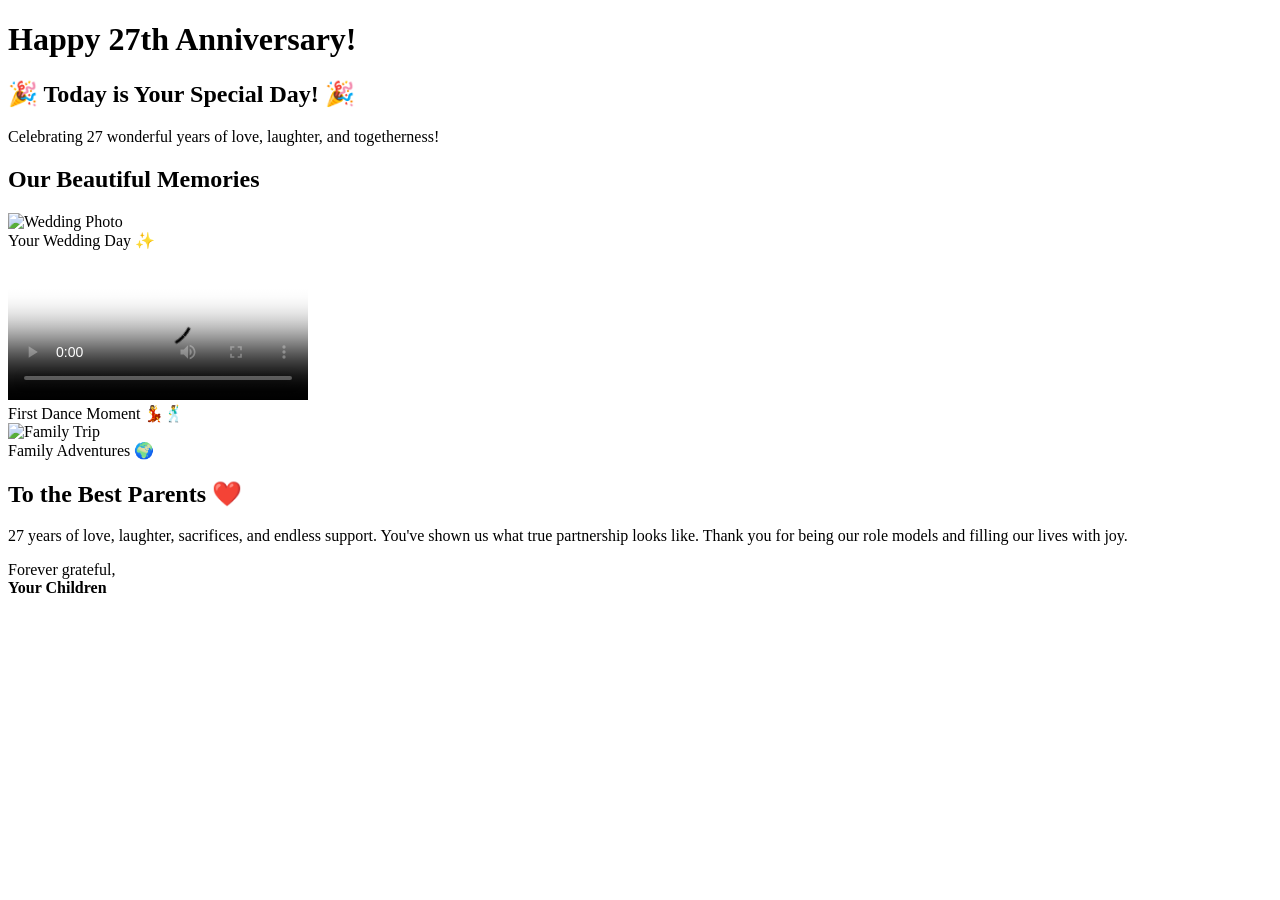
==== index.html @ d60fe7fa "Create index.html" ====
<!DOCTYPE html>
<html lang="en">
<head>
    <meta charset="UTF-8">
    <meta name="viewport" content="width=device-width, initial-scale=1.0">
    <title>Happy 27th Anniversary - Mom & Dad</title>
    <link rel="stylesheet" href="styles.css">
</head>
<body>
    <div class="hearts-container" id="hearts"></div>
    
    <header class="hero">
        <div class="hero-content">
            <h1 class="main-title">Happy 27th Anniversary!</h1>
            <div class="anniversary-message">
                <div class="today-celebration">
                    <h2>🎉 Today is Your Special Day! 🎉</h2>
                    <p>Celebrating 27 wonderful years of love, laughter, and togetherness!</p>
                </div>
            </div>
        </div>
    </header>

    <section class="gallery-section">
        <h2>Our Beautiful Memories</h2>
        <div class="gallery" id="gallery">
            <div class="gallery-item">
                <img src="https://via.placeholder.com/400x300/ff69b4/ffffff?text=Wedding+Day" alt="Wedding Photo">
                <div class="caption">Your Wedding Day ✨</div>
            </div>
            <div class="gallery-item video-item">
                <video controls poster="https://via.placeholder.com/400x300/ff1493/ffffff?text=First+Dance">
                    <source src="your-video.mp4" type="video/mp4">
                </video>
                <div class="caption">First Dance Moment 💃🕺</div>
            </div>
            <div class="gallery-item">
                <img src="https://via.placeholder.com/400x300/fecfef/d63384?text=Family+Trip" alt="Family Trip">
                <div class="caption">Family Adventures 🌍</div>
            </div>
        </div>
    </section>

    <section class="message-section">
        <div class="message-card">
            <h2>To the Best Parents ❤️</h2>
            <p class="love-message">
                27 years of love, laughter, sacrifices, and endless support. 
                You've shown us what true partnership looks like. 
                Thank you for being our role models and filling our lives with joy.
            </p>
            <div class="sign-off">
                <p>Forever grateful,<br><strong>Your Children</strong></p>
            </div>
        </div>
    </section>

    <script src="script.js"></script>
</body>
</html>
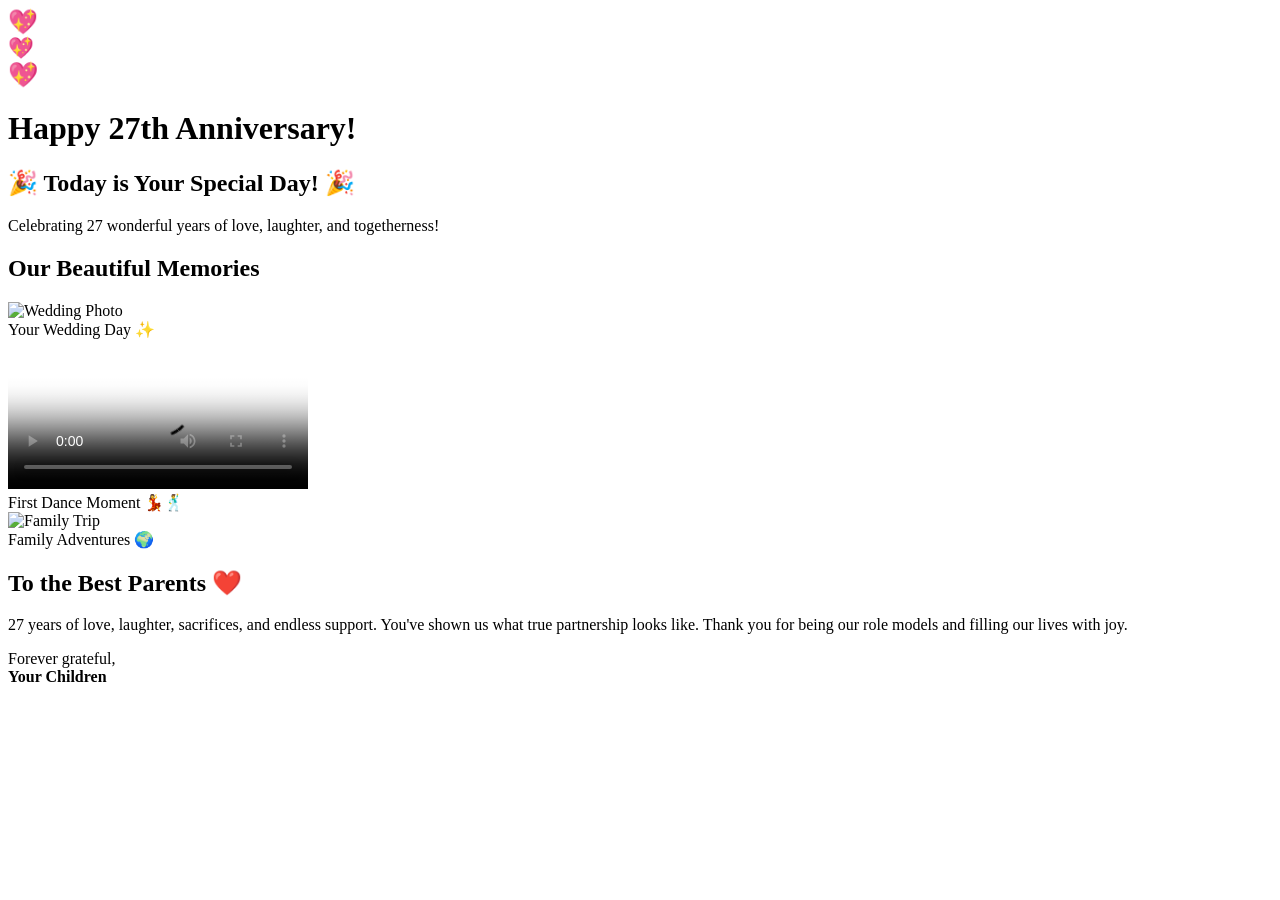
==== commit 951630e9: "Update index.html" ====
--- a/index.html
+++ b/index.html
@@ -15,14 +15,14 @@
             <div class="anniversary-message">
                 <div class="today-celebration">
                     <h2>🎉 Today is Your Special Day! 🎉</h2>
-                    <p>Celebrating 27 wonderful years of love, laughter, and togetherness!</p>
+                    <p class="celebration-subtitle">Celebrating 27 wonderful years of love, laughter, and togetherness!</p>
                 </div>
             </div>
         </div>
     </header>
 
     <section class="gallery-section">
-        <h2>Our Beautiful Memories</h2>
+        <h2 class="section-title">Our Beautiful Memories</h2>
         <div class="gallery" id="gallery">
             <div class="gallery-item">
                 <img src="https://via.placeholder.com/400x300/ff69b4/ffffff?text=Wedding+Day" alt="Wedding Photo">
@@ -43,7 +43,7 @@
 
     <section class="message-section">
         <div class="message-card">
-            <h2>To the Best Parents ❤️</h2>
+            <h2 class="section-title">To the Best Parents ❤️</h2>
             <p class="love-message">
                 27 years of love, laughter, sacrifices, and endless support. 
                 You've shown us what true partnership looks like. 
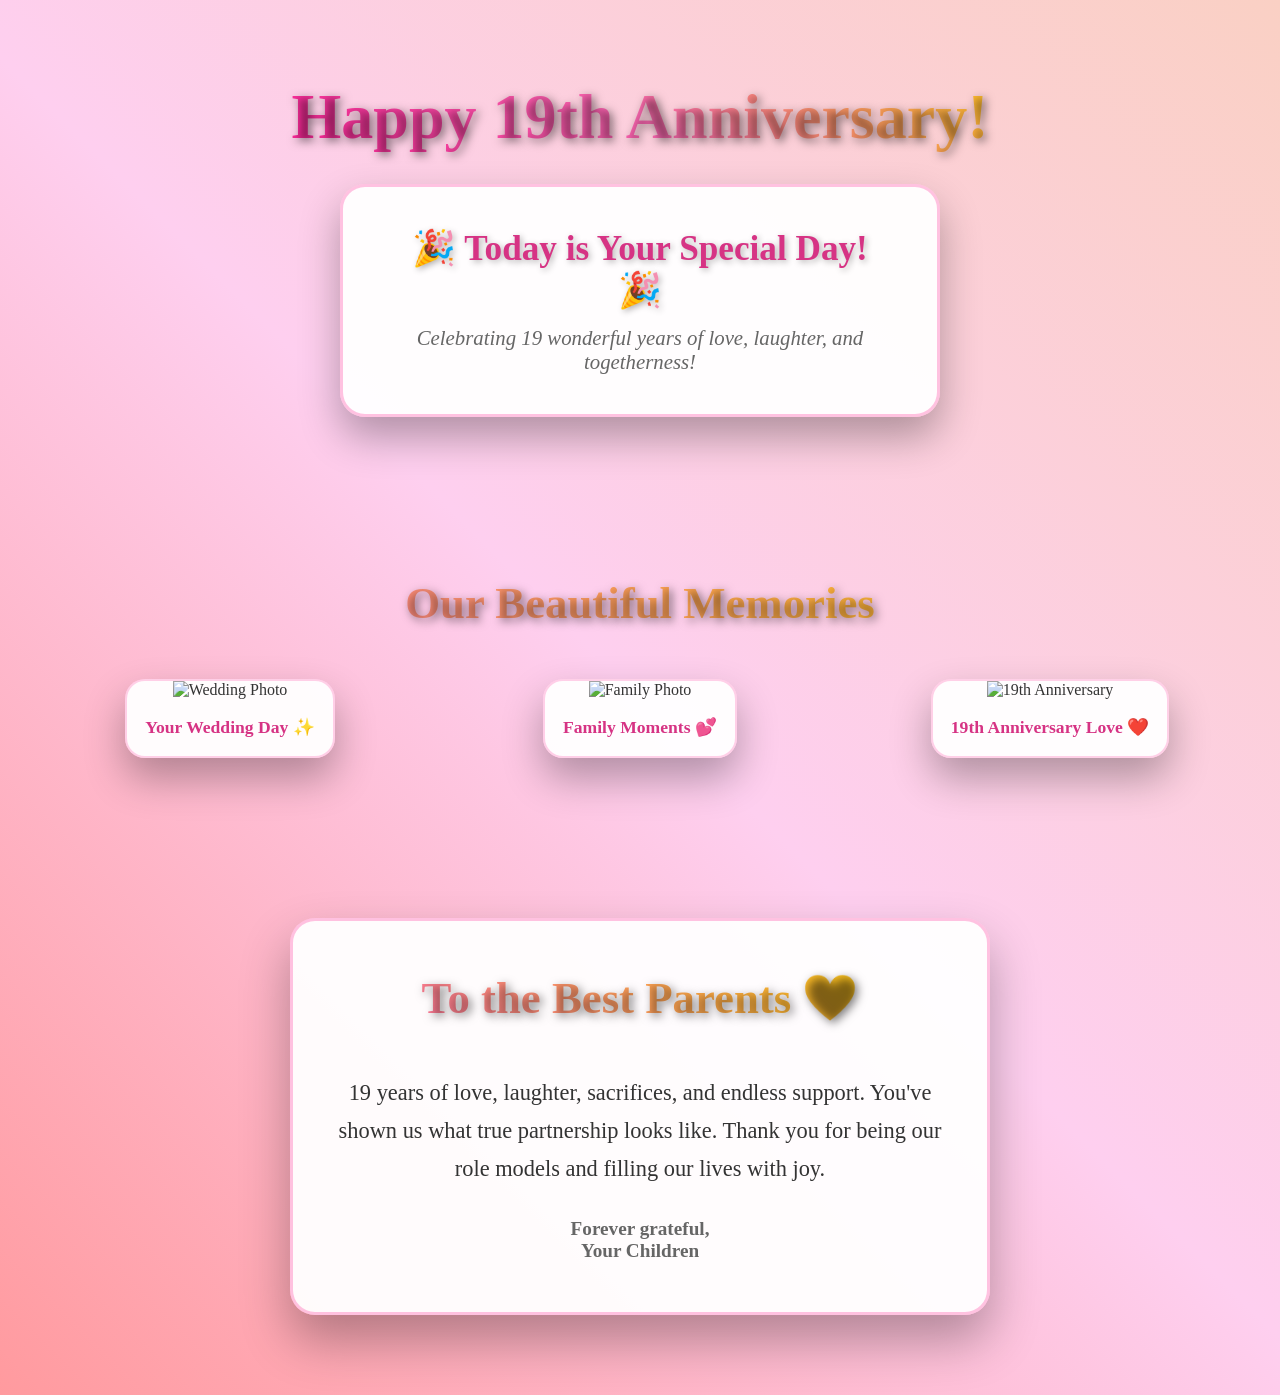
==== commit 74ed6ec4: "Update index.html" ====
--- a/index.html
+++ b/index.html
@@ -3,19 +3,94 @@
 <head>
     <meta charset="UTF-8">
     <meta name="viewport" content="width=device-width, initial-scale=1.0">
-    <title>Happy 27th Anniversary - Mom & Dad</title>
-    <link rel="stylesheet" href="styles.css">
+    <title>Happy 19th Anniversary</title>
+    <style>
+* { margin: 0; padding: 0; box-sizing: border-box; }
+body { 
+    font-family: 'Georgia', serif; 
+    background: linear-gradient(45deg, #ff9a9e 0%, #fecfef 50%, #fad0c4 100%);
+    min-height: 100vh;
+    text-align: center;
+    color: #333;
+}
+.hero { padding: 80px 20px; }
+.hero-content { max-width: 900px; margin: 0 auto; }
+.main-title {
+    font-size: 4rem; font-weight: 900; color: #fff;
+    text-shadow: 3px 3px 10px rgba(0,0,0,0.5);
+    margin-bottom: 30px;
+    background: linear-gradient(45deg, #ff1493, #ff69b4, #ffd700);
+    -webkit-background-clip: text;
+    -webkit-text-fill-color: transparent;
+    background-clip: text;
+}
+.anniversary-message {
+    background: rgba(255,255,255,0.95); padding: 40px 50px;
+    border-radius: 25px; display: inline-block;
+    box-shadow: 0 20px 40px rgba(0,0,0,0.3);
+    border: 3px solid rgba(255,105,180,0.4);
+    max-width: 600px;
+}
+.today-celebration h2 {
+    color: #d63384; font-size: 2.2rem; font-weight: 900;
+    margin-bottom: 15px; text-shadow: 2px 2px 6px rgba(0,0,0,0.3);
+}
+.celebration-subtitle {
+    color: #666; font-size: 1.3rem; font-style: italic; margin: 0;
+}
+.gallery-section { padding: 80px 20px; }
+.section-title {
+    font-size: 2.8rem; font-weight: 900; color: #fff;
+    margin-bottom: 50px; text-shadow: 3px 3px 10px rgba(0,0,0,0.5);
+    background: linear-gradient(45deg, #ff69b4, #ffd700);
+    -webkit-background-clip: text;
+    -webkit-text-fill-color: transparent;
+}
+.gallery {
+    display: grid; grid-template-columns: repeat(auto-fit, minmax(350px, 1fr));
+    gap: 30px; max-width: 1200px; margin: 0 auto;
+}
+.gallery-item {
+    background: rgba(255,255,255,0.95); border-radius: 20px;
+    overflow: hidden; box-shadow: 0 20px 40px rgba(0,0,0,0.3);
+    border: 2px solid rgba(255,105,180,0.3);
+    max-width: 380px; margin: 0 auto;
+}
+.gallery-item img {
+    width: 100%; height: 260px; object-fit: cover;
+}
+.caption {
+    padding: 18px; text-align: center; color: #d63384;
+    font-weight: 700; font-size: 1.1rem;
+}
+.message-section { padding: 80px 20px; }
+.message-card {
+    max-width: 700px; margin: 0 auto;
+    background: rgba(255,255,255,0.95); padding: 50px 30px;
+    border-radius: 25px; box-shadow: 0 25px 50px rgba(0,0,0,0.3);
+    border: 3px solid rgba(255,105,180,0.4);
+}
+.love-message {
+    font-size: 1.4rem; line-height: 1.7; color: #333;
+    margin-bottom: 30px; font-weight: 500;
+}
+.sign-off { font-size: 1.2rem; color: #666; font-weight: 600; }
+@media (max-width: 768px) {
+    .main-title { font-size: 2.5rem; }
+    .section-title { font-size: 2rem; }
+    .today-celebration h2 { font-size: 1.8rem; }
+    .gallery { grid-template-columns: 1fr; gap: 25px; }
+}
+    </style>
 </head>
 <body>
-    <div class="hearts-container" id="hearts"></div>
-    
     <header class="hero">
         <div class="hero-content">
-            <h1 class="main-title">Happy 27th Anniversary!</h1>
+            <h1 class="main-title">Happy 19th Anniversary!</h1>
             <div class="anniversary-message">
                 <div class="today-celebration">
                     <h2>🎉 Today is Your Special Day! 🎉</h2>
-                    <p class="celebration-subtitle">Celebrating 27 wonderful years of love, laughter, and togetherness!</p>
+                    <p class="celebration-subtitle">Celebrating 19 wonderful years of love, laughter, and togetherness!</p>
                 </div>
             </div>
         </div>
@@ -23,20 +98,18 @@
 
     <section class="gallery-section">
         <h2 class="section-title">Our Beautiful Memories</h2>
-        <div class="gallery" id="gallery">
+        <div class="gallery">
             <div class="gallery-item">
                 <img src="https://via.placeholder.com/400x300/ff69b4/ffffff?text=Wedding+Day" alt="Wedding Photo">
                 <div class="caption">Your Wedding Day ✨</div>
             </div>
-            <div class="gallery-item video-item">
-                <video controls poster="https://via.placeholder.com/400x300/ff1493/ffffff?text=First+Dance">
-                    <source src="your-video.mp4" type="video/mp4">
-                </video>
-                <div class="caption">First Dance Moment 💃🕺</div>
+            <div class="gallery-item">
+                <img src="https://via.placeholder.com/400x300/ff1493/ffffff?text=Family+Photo" alt="Family Photo">
+                <div class="caption">Family Moments 💕</div>
             </div>
             <div class="gallery-item">
-                <img src="https://via.placeholder.com/400x300/fecfef/d63384?text=Family+Trip" alt="Family Trip">
-                <div class="caption">Family Adventures 🌍</div>
+                <img src="https://via.placeholder.com/400x300/fad0c4/ffffff?text=19th+Year" alt="19th Anniversary">
+                <div class="caption">19th Anniversary Love ❤️</div>
             </div>
         </div>
     </section>
@@ -45,7 +118,7 @@
         <div class="message-card">
             <h2 class="section-title">To the Best Parents ❤️</h2>
             <p class="love-message">
-                27 years of love, laughter, sacrifices, and endless support. 
+                19 years of love, laughter, sacrifices, and endless support. 
                 You've shown us what true partnership looks like. 
                 Thank you for being our role models and filling our lives with joy.
             </p>
@@ -54,7 +127,5 @@
             </div>
         </div>
     </section>
-
-    <script src="script.js"></script>
 </body>
 </html>
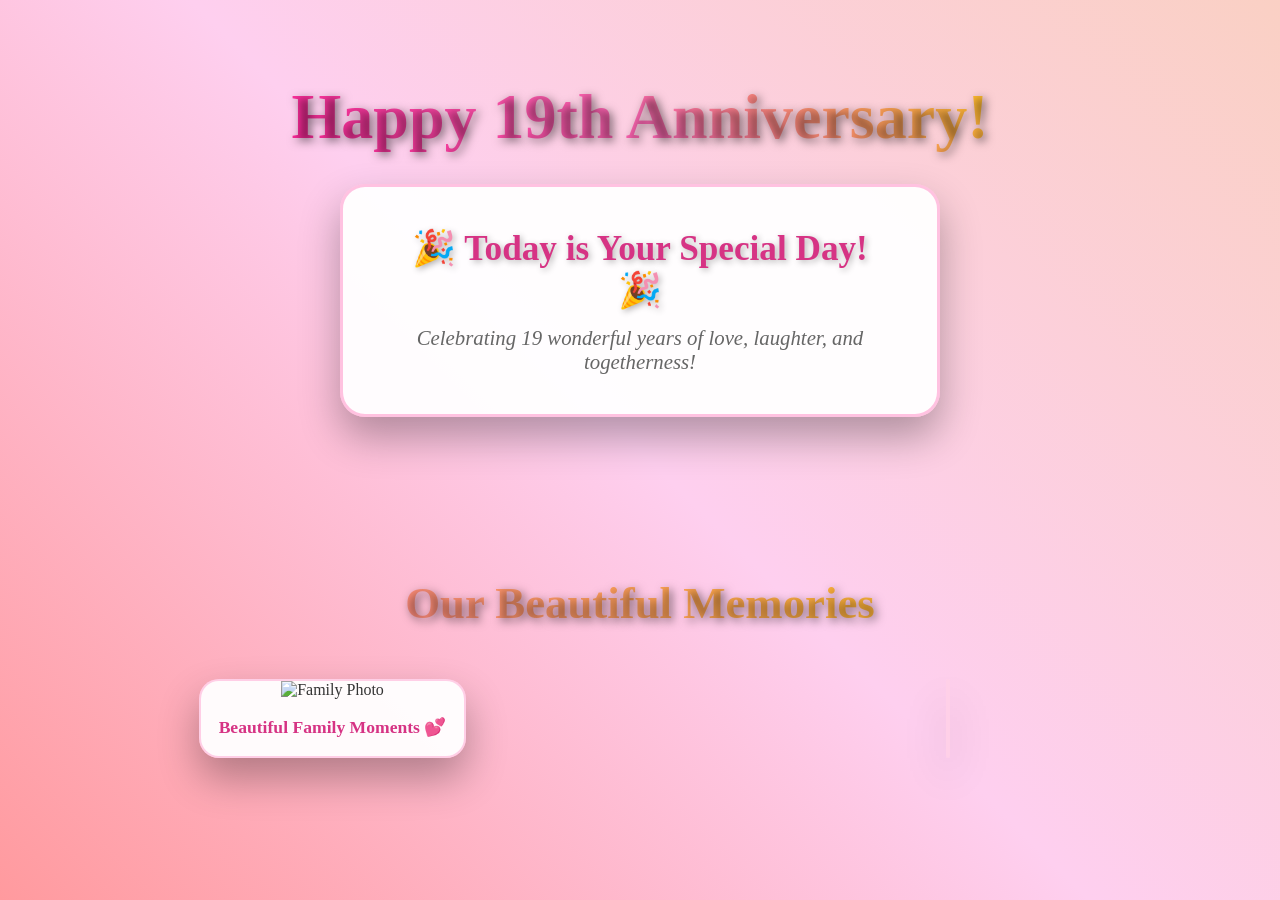
==== commit 4143d1a3: "Update index.html" ====
--- a/index.html
+++ b/index.html
@@ -3,7 +3,7 @@
 <head>
     <meta charset="UTF-8">
     <meta name="viewport" content="width=device-width, initial-scale=1.0">
-    <title>Happy 19th Anniversary</title>
+    <title>Happy 19th Anniversary - Mom & Dad</title>
     <style>
 * { margin: 0; padding: 0; box-sizing: border-box; }
 body { 
@@ -99,33 +99,12 @@
     <section class="gallery-section">
         <h2 class="section-title">Our Beautiful Memories</h2>
         <div class="gallery">
+            <!-- 1st: FAMILY PHOTO (file:43) -->
             <div class="gallery-item">
-                <img src="https://via.placeholder.com/400x300/ff69b4/ffffff?text=Wedding+Day" alt="Wedding Photo">
-                <div class="caption">Your Wedding Day ✨</div>
+                <img src="https://via.placeholder.com/400x300/ffffff/ff69b4?text=Family+Photo" alt="Family Photo" loading="lazy">
+                <div class="caption">Beautiful Family Moments 💕</div>
             </div>
+            
+            <!-- 2nd: 19th Anniversary (file:44) -->
             <div class="gallery-item">
-                <img src="https://via.placeholder.com/400x300/ff1493/ffffff?text=Family+Photo" alt="Family Photo">
-                <div class="caption">Family Moments 💕</div>
-            </div>
-            <div class="gallery-item">
-                <img src="https://via.placeholder.com/400x300/fad0c4/ffffff?text=19th+Year" alt="19th Anniversary">
-                <div class="caption">19th Anniversary Love ❤️</div>
-            </div>
-        </div>
-    </section>
-
-    <section class="message-section">
-        <div class="message-card">
-            <h2 class="section-title">To the Best Parents ❤️</h2>
-            <p class="love-message">
-                19 years of love, laughter, sacrifices, and endless support. 
-                You've shown us what true partnership looks like. 
-                Thank you for being our role models and filling our lives with joy.
-            </p>
-            <div class="sign-off">
-                <p>Forever grateful,<br><strong>Your Children</strong></p>
-            </div>
-        </div>
-    </section>
-</body>
-</html>+                <img src="https://via.placeholder.com/400x300/ffffff/ff1493?text=19th+Year" alt="19th Anniver
